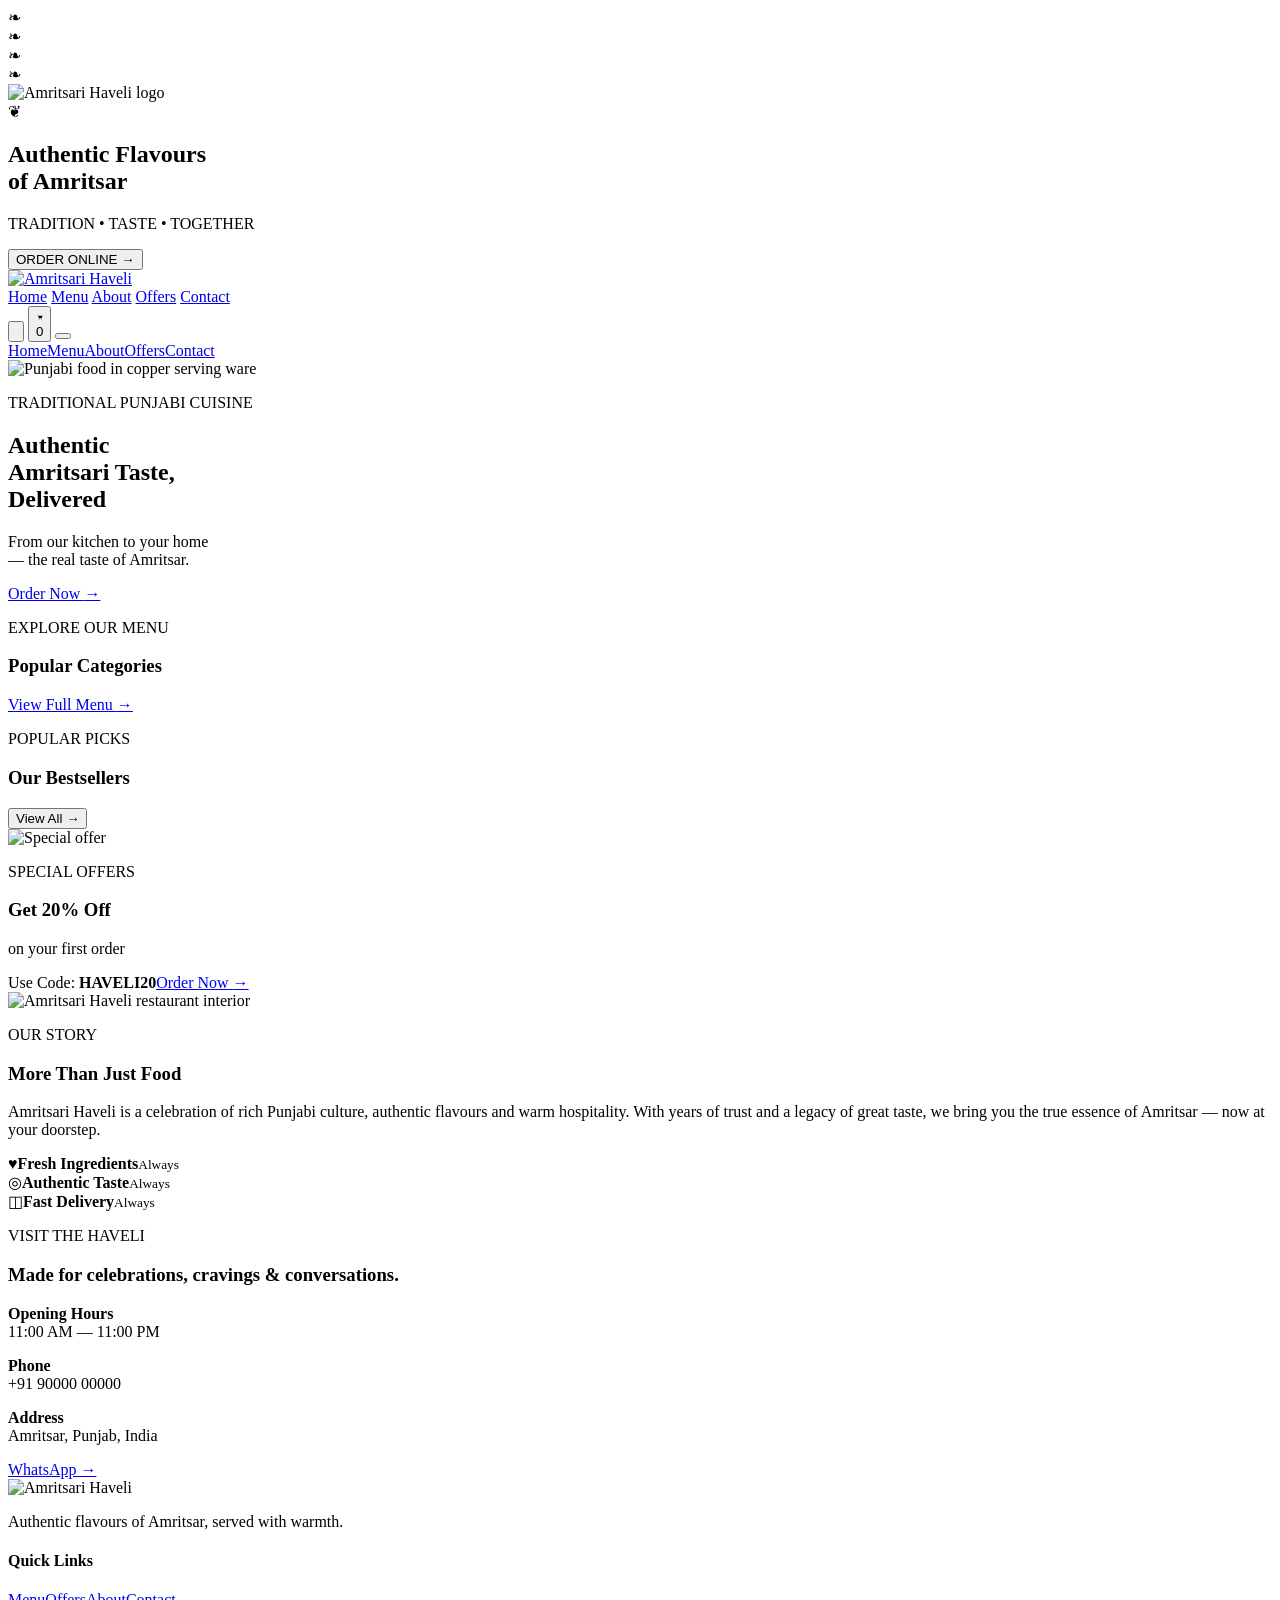
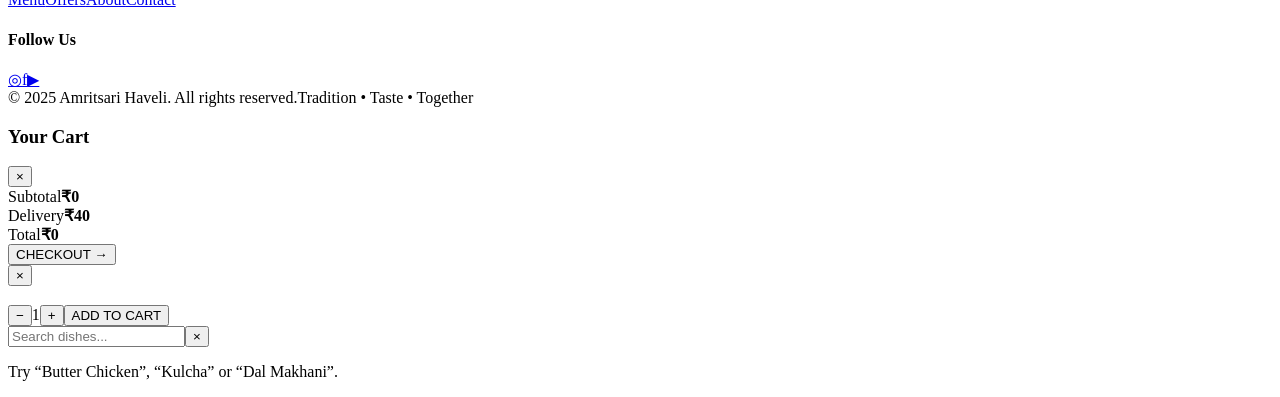
==== index.html @ 15bfca4c "hugtyrt" ====
<!doctype html>
<html lang="en">
<head>
  <meta charset="utf-8">
  <meta name="viewport" content="width=device-width, initial-scale=1, viewport-fit=cover">
  <title>Amritsari Haveli — World Record Holder Restaurant Chain</title>
  <meta name="description" content="Authentic flavours of Amritsar, delivered from Amritsari Haveli.">
  <link rel="preconnect" href="https://fonts.googleapis.com">
  <link rel="preconnect" href="https://fonts.gstatic.com" crossorigin>
  <link href="https://fonts.googleapis.com/css2?family=DM+Sans:wght@400;500;600;700&family=Playfair+Display:wght@500;600;700&display=swap" rel="stylesheet">
  <link rel="stylesheet" href="css/style.css">
  <link rel="stylesheet" href="css/responsive.css">
</head>
<body>
  <div class="grain"></div>
  <section id="splash" class="splash" aria-label="Welcome">
    <div class="splash-frame">
      <div class="orn orn-tl">❧</div><div class="orn orn-tr">❧</div>
      <div class="orn orn-bl">❧</div><div class="orn orn-br">❧</div>
      <div class="splash-topline"></div>
      <div class="splash-brand">
        <img src="assets/logo/logo-large.png" alt="Amritsari Haveli logo" class="splash-logo">
        <div class="divider-ornament">❦</div>
        <h1>Authentic Flavours<br>of Amritsar</h1>
        <p class="eyebrow-wide">TRADITION <span>•</span> TASTE <span>•</span> TOGETHER</p>
        <button class="primary-cta enter-btn" type="button">ORDER ONLINE <span>→</span></button>
      </div>
      <div class="splash-architecture"></div>
    </div>
  </section>

  <div id="site" class="site hidden">
    <header class="navbar" id="top">
      <div class="nav-wrap">
        <a class="brand-link" href="#top" aria-label="Amritsari Haveli home">
          <img src="assets/logo/logo-nav.png" alt="Amritsari Haveli" class="nav-logo">
        </a>
        <nav class="desktop-nav" aria-label="Primary navigation">
          <a class="active" href="#top">Home</a>
          <a href="#menu">Menu</a>
          <a href="#about">About</a>
          <a href="#offers">Offers</a>
          <a href="#contact">Contact</a>
        </nav>
        <div class="nav-actions">
          <button class="icon-btn" aria-label="Search" id="searchBtn"><svg viewBox="0 0 24 24"><circle cx="11" cy="11" r="6.5"></circle><path d="m16 16 5 5"></path></svg></button>
          <button class="icon-btn cart-trigger" aria-label="Open cart" id="cartBtn"><svg viewBox="0 0 24 24"><path d="M5 6h2l1.4 9.2a2 2 0 0 0 2 1.7h6.8a2 2 0 0 0 1.9-1.5L21 9H8"></path><circle cx="10" cy="20" r="1.4"></circle><circle cx="18" cy="20" r="1.4"></circle></svg><span class="cart-badge" id="cartCount">0</span></button>
          <button class="icon-btn menu-toggle" aria-label="Open menu" id="menuToggle"><span></span><span></span><span></span></button>
        </div>
      </div>
      <div class="mobile-drawer" id="mobileDrawer">
        <a href="#top">Home</a><a href="#menu">Menu</a><a href="#about">About</a><a href="#offers">Offers</a><a href="#contact">Contact</a>
      </div>
    </header>

    <main>
      <section class="hero">
        <img src="assets/images/hero.jpg" alt="Punjabi food in copper serving ware" class="hero-img">
        <div class="hero-overlay"></div>
        <div class="hero-content">
          <p class="micro-label">TRADITIONAL PUNJABI CUISINE</p>
          <h2>Authentic<br>Amritsari Taste,<br><span>Delivered</span></h2>
          <p class="hero-copy">From our kitchen to your home<br>— the real taste of Amritsar.</p>
          <div class="hero-buttons"><a class="primary-cta small" href="#menu">Order Now <span>→</span></a></div>
        </div>
      </section>

      <section class="section categories" id="menu">
        <div class="section-head">
          <div><p class="micro-label dark">EXPLORE OUR MENU</p><h3>Popular Categories</h3></div>
          <a class="text-link" href="#full-menu">View Full Menu <span>→</span></a>
        </div>
        <div class="category-scroller" id="categoryScroller"></div>
      </section>

      <section class="section bestsellers" id="full-menu">
        <div class="section-head"><div><p class="micro-label dark">POPULAR PICKS</p><h3>Our Bestsellers</h3></div><button class="text-link ghost" id="viewAllBtn">View All <span>→</span></button></div>
        <div class="product-grid" id="productGrid"></div>
      </section>

      <section class="offer-banner" id="offers">
        <img src="assets/images/offer.jpg" alt="Special offer" />
        <div class="offer-overlay"></div>
        <div class="offer-copy">
          <p class="micro-label light">SPECIAL OFFERS</p><h3>Get 20% Off</h3><p>on your first order</p>
          <div class="offer-row"><span>Use Code: <b>HAVELI20</b></span><a class="outline-cta" href="#menu">Order Now <span>→</span></a></div>
        </div>
      </section>

      <section class="story section" id="about">
        <div class="story-media"><img src="assets/images/story.jpg" alt="Amritsari Haveli restaurant interior"></div>
        <div class="story-copy"><p class="micro-label dark">OUR STORY</p><h3>More Than Just Food</h3><p>Amritsari Haveli is a celebration of rich Punjabi culture, authentic flavours and warm hospitality. With years of trust and a legacy of great taste, we bring you the true essence of Amritsar — now at your doorstep.</p>
          <div class="features"><div><span class="feature-icon">♥</span><b>Fresh Ingredients</b><small>Always</small></div><div><span class="feature-icon">◎</span><b>Authentic Taste</b><small>Always</small></div><div><span class="feature-icon">◫</span><b>Fast Delivery</b><small>Always</small></div></div>
        </div>
      </section>

      <section class="contact-strip section" id="contact">
        <div><p class="micro-label dark">VISIT THE HAVELI</p><h3>Made for celebrations, cravings & conversations.</h3></div>
        <div class="contact-card"><p><b>Opening Hours</b><br>11:00 AM — 11:00 PM</p><p><b>Phone</b><br>+91 90000 00000</p><p><b>Address</b><br>Amritsar, Punjab, India</p><a href="https://wa.me/919000000000" class="whatsapp" target="_blank" rel="noopener">WhatsApp →</a></div>
      </section>
    </main>

    <footer class="footer">
      <div class="footer-grid"><div><img src="assets/logo/logo-footer.png" class="footer-logo" alt="Amritsari Haveli"><p>Authentic flavours of Amritsar, served with warmth.</p></div><div><h4>Quick Links</h4><a href="#menu">Menu</a><a href="#offers">Offers</a><a href="#about">About</a><a href="#contact">Contact</a></div><div><h4>Follow Us</h4><div class="socials"><a href="#">◎</a><a href="#">f</a><a href="#">▶</a></div></div></div>
      <div class="footer-bottom"><span>© 2025 Amritsari Haveli. All rights reserved.</span><span>Tradition • Taste • Together</span></div>
    </footer>
  </div>

  <div class="cart-panel" id="cartPanel" aria-hidden="true"><div class="cart-backdrop" id="cartBackdrop"></div><aside class="cart-drawer"><div class="cart-head"><h3>Your Cart</h3><button class="close-cart" id="closeCart">×</button></div><div id="cartItems" class="cart-items"></div><div class="cart-summary"><div><span>Subtotal</span><b id="subtotal">₹0</b></div><div><span>Delivery</span><b id="delivery">₹40</b></div><div class="total"><span>Total</span><b id="total">₹0</b></div><button class="primary-cta full" id="checkoutBtn">CHECKOUT <span>→</span></button></div></aside></div>

  <div class="product-modal" id="productModal" aria-hidden="true"><div class="modal-backdrop" id="modalBackdrop"></div><div class="modal-card"><button class="modal-close" id="modalClose">×</button><img id="modalImage" src="" alt=""><div class="modal-content"><p class="micro-label dark" id="modalType"></p><h3 id="modalName"></h3><p id="modalDesc"></p><div class="modal-meta"><span id="modalRating"></span><b id="modalPrice"></b></div><div class="qty-row"><button id="qtyMinus">−</button><span id="qtyValue">1</span><button id="qtyPlus">+</button><button class="primary-cta small modal-add" id="modalAdd">ADD TO CART</button></div></div></div></div>

  <div class="search-pop" id="searchPop"><div><input id="searchInput" placeholder="Search dishes..." autocomplete="off"><button id="closeSearch">×</button></div><p>Try “Butter Chicken”, “Kulcha” or “Dal Makhani”.</p></div>

  <script src="js/main.js"></script>
  <script src="js/menu.js"></script>
  <script src="js/cart.js"></script>
</body>
</html>
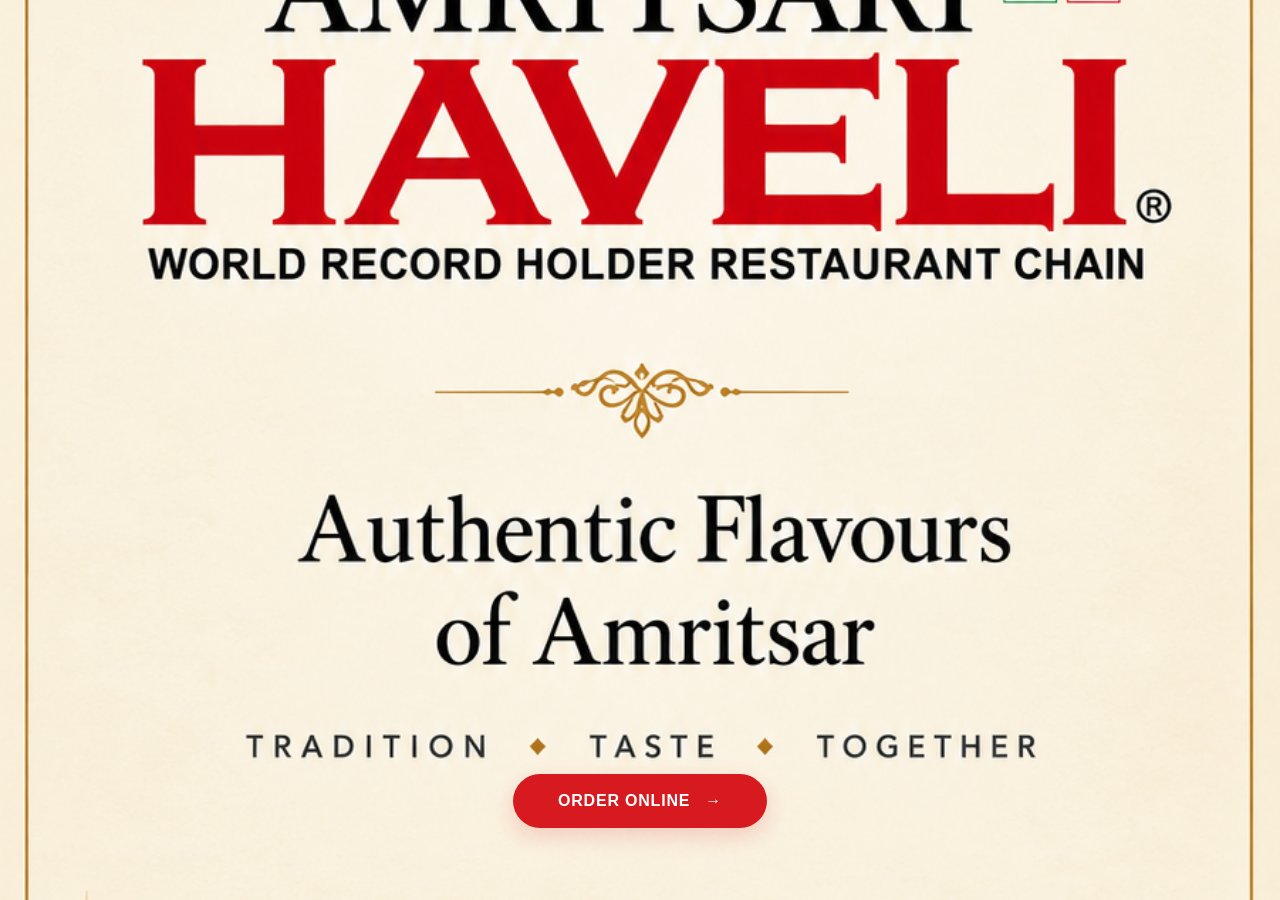
==== commit fab701b3: "jkhjgfdfxcgvhbjnkhugyftgvh" ====
--- a/index.html
+++ b/index.html
@@ -13,20 +13,11 @@
 </head>
 <body>
   <div class="grain"></div>
-  <section id="splash" class="splash" aria-label="Welcome">
-    <div class="splash-frame">
-      <div class="orn orn-tl">❧</div><div class="orn orn-tr">❧</div>
-      <div class="orn orn-bl">❧</div><div class="orn orn-br">❧</div>
-      <div class="splash-topline"></div>
-      <div class="splash-brand">
-        <img src="assets/logo/logo-large.png" alt="Amritsari Haveli logo" class="splash-logo">
-        <div class="divider-ornament">❦</div>
-        <h1>Authentic Flavours<br>of Amritsar</h1>
-        <p class="eyebrow-wide">TRADITION <span>•</span> TASTE <span>•</span> TOGETHER</p>
-        <button class="primary-cta enter-btn" type="button">ORDER ONLINE <span>→</span></button>
-      </div>
-      <div class="splash-architecture"></div>
-    </div>
+ <section id="splash" class="splash" aria-label="Welcome">
+    <!-- Apni image ka exact naam niche src mein likhein -->
+    <img src="assets/logo/opening-page.png" alt="Amritsari Haveli" class="full-bg-img">
+    
+    <button class="primary-cta enter-btn" type="button">ORDER ONLINE <span>→</span></button>
   </section>
 
   <div id="site" class="site hidden">
--- a/css/style.css
+++ b/css/style.css
@@ -0,0 +1,166 @@
+:root{--red:#d71920;--ivory:#f7f3eb;--gold:#b08a45;--charcoal:#1c1c1c;--brown:#4a2e1f;--line:#e3d7c5;--serif:'Playfair Display',Georgia,serif;--sans:'DM Sans',Arial,sans-serif}
+*{box-sizing:border-box}
+html{scroll-behavior:smooth}
+body{margin:0;background:var(--ivory);color:var(--charcoal);font-family:var(--sans);overflow-x:hidden}
+.grain{position:fixed;inset:0;pointer-events:none;opacity:.025;background-image:url("data:image/svg+xml,%3Csvg xmlns='http://www.w3.org/2000/svg' width='140' height='140' viewBox='0 0 140 140'%3E%3Cfilter id='n'%3E%3CfeTurbulence type='fractalNoise' baseFrequency='.9' numOctaves='3' stitchTiles='stitch'/%3E%3C/filter%3E%3Crect width='100%25' height='100%25' filter='url(%23n)' opacity='.5'/%3E%3C/svg%3E");z-index:20}
+.hidden{display:none}
+
+/* --- NEW SPLASH SCREEN CSS --- */
+.splash {
+  position: fixed;
+  inset: 0;
+  width: 100vw;
+  height: 100vh;
+  display: flex;
+  flex-direction: column;
+  justify-content: flex-end;
+  align-items: center;
+  z-index: 9999;
+  background: var(--ivory);
+  transition: opacity 0.5s ease;
+}
+.splash.hidden {
+  opacity: 0;
+  pointer-events: none;
+}
+.full-bg-img {
+  position: absolute;
+  top: 0;
+  left: 0;
+  width: 100%;
+  height: 100%;
+  object-fit: cover;
+  z-index: 1;
+}
+.splash .enter-btn {
+  margin-bottom: 8vh;
+  z-index: 10;
+  position: relative;
+  font-size: 16px;
+  padding: 18px 45px;
+}
+
+/* --- SHARED BUTTON STYLES (DO NOT DELETE) --- */
+.primary-cta{border:0;background:var(--red);color:#fff;text-decoration:none;display:inline-flex;align-items:center;justify-content:center;gap:15px;padding:17px 36px;border-radius:999px;font-weight:700;letter-spacing:.8px;cursor:pointer;box-shadow:0 8px 22px rgba(215,25,32,.18);transition:.25s transform,.25s box-shadow,.25s background}
+.primary-cta:hover{transform:translateY(-2px);box-shadow:0 12px 26px rgba(215,25,32,.24);background:#c5151b}
+
+/* --- MAIN WEBSITE STYLES --- */
+.site{animation:fadeIn .5s ease}
+.navbar{position:sticky;top:0;z-index:30;background:rgba(247,243,235,.98);border-bottom:1px solid var(--line)}
+.nav-wrap{height:62px;display:grid;grid-template-columns:1fr auto 1fr;align-items:center;max-width:1280px;margin:auto;padding:0 34px}
+.brand-link{display:flex;align-items:center}
+.nav-logo{width:104px;height:48px;object-fit:contain}
+.desktop-nav{display:flex;gap:36px;align-items:center}
+.desktop-nav a{font-size:12px;text-transform:capitalize;color:#252525;text-decoration:none;padding:22px 0;position:relative}
+.desktop-nav a.active{color:var(--red);font-weight:600}
+.desktop-nav a.active:after{content:'';position:absolute;height:2px;background:var(--red);left:0;right:0;bottom:12px}
+.nav-actions{justify-self:end;display:flex;align-items:center;gap:15px}
+.icon-btn{border:0;background:none;padding:4px;cursor:pointer;position:relative}
+.icon-btn svg{width:19px;height:19px;fill:none;stroke:#111;stroke-width:1.8;stroke-linecap:round;stroke-linejoin:round}
+.cart-badge{position:absolute;right:-5px;top:-7px;width:15px;height:15px;background:var(--red);color:#fff;border-radius:50%;font:700 9px/15px var(--sans);text-align:center}
+.menu-toggle{display:none}
+.mobile-drawer{display:none}
+.hero{max-width:1280px;margin:auto;height:min(32vw,350px);min-height:290px;position:relative;overflow:hidden}
+.hero-img,.offer-banner>img{width:100%;height:100%;object-fit:cover;display:block}
+.hero-overlay{position:absolute;inset:0;background:linear-gradient(90deg,rgba(0,0,0,.68),rgba(0,0,0,.16) 65%,rgba(0,0,0,.02))}
+.hero-content{position:absolute;left:7%;top:50%;transform:translateY(-50%);color:#fff;z-index:2}
+.micro-label{font-size:10px;letter-spacing:3px;margin:0 0 12px;font-weight:700}
+.micro-label.dark{color:#9d6e36}
+.micro-label.light{color:#e6c78e}
+.hero h2{font:600 clamp(37px,4.5vw,64px)/.96 var(--serif);margin:0}
+.hero h2 span{color:var(--red)}
+.hero-copy{font-size:13px;line-height:1.45;margin:14px 0 16px}
+.primary-cta.small{padding:10px 20px;font-size:12px}
+.section{max-width:1280px;margin:auto;padding:28px 28px}
+.section-head{display:flex;align-items:flex-end;justify-content:space-between;gap:15px;margin-bottom:15px}
+.section-head h3,.story h3,.contact-strip h3{font:600 27px/1.1 var(--serif);margin:0}
+.text-link{color:var(--red);font-size:11px;text-decoration:none;border:0;background:none;cursor:pointer;padding:0 0 3px}
+.text-link span{padding-left:6px}
+.category-scroller{display:grid;grid-template-columns:repeat(7,1fr);gap:8px}
+.category-card{background:#f9f4eb;border:1px solid var(--line);border-radius:8px;padding:8px;text-align:center;cursor:pointer;transition:.2s transform,.2s border-color,.2s box-shadow}
+.category-card:hover{transform:translateY(-2px);border-color:#cfb68e;box-shadow:0 7px 15px rgba(78,56,25,.08)}
+.category-card img{width:100%;height:82px;object-fit:cover;border-radius:6px}
+.category-card span{display:block;font:500 11px var(--serif);margin-top:4px}
+.product-grid{display:grid;grid-template-columns:repeat(4,1fr);gap:10px}
+.product-card{background:#fff;border:1px solid #eadfce;border-radius:8px;overflow:hidden;box-shadow:0 4px 10px rgba(77,54,20,.06);transition:.22s transform}
+.product-card:hover{transform:translateY(-3px)}
+.product-card img{width:100%;height:132px;object-fit:cover;display:block;cursor:pointer}
+.product-body{padding:8px 9px 10px}
+.product-name{font:600 12px/1.2 var(--serif);margin:0 0 5px}
+.meta{display:flex;align-items:center;gap:7px;font-size:10px;color:#6e6e6e}
+.veg-dot{width:8px;height:8px;border:1px solid #2e7a36;display:inline-block;border-radius:50%;position:relative}
+.veg-dot:after{content:'';position:absolute;width:3px;height:3px;background:#2e7a36;border-radius:50%;inset:1.5px}
+.nonveg .veg-dot{border-color:#a62727}
+.nonveg .veg-dot:after{background:#a62727}
+.price-row{display:flex;align-items:center;justify-content:space-between;margin-top:7px}
+.price{font-weight:800;color:var(--red);font-size:14px}
+.add-btn{border:0;background:var(--red);color:#fff;padding:8px 11px;border-radius:999px;font-size:10px;font-weight:700;cursor:pointer;transition:.2s}
+.add-btn:hover{background:#bd141a}
+.offer-banner{max-width:1280px;margin:4px auto 28px;height:124px;position:relative;overflow:hidden;border-radius:6px}
+.offer-overlay{position:absolute;inset:0;background:linear-gradient(90deg,rgba(123,0,2,.78),rgba(123,0,2,.32))}
+.offer-copy{position:absolute;left:5.3%;top:50%;transform:translateY(-50%);color:#fff}
+.offer-copy h3{font:600 28px/1 var(--serif);margin:0 0 3px;text-transform:capitalize}
+.offer-copy>p:not(.micro-label){font-size:13px;margin:0 0 9px}
+.offer-row{display:flex;align-items:center;gap:28px;font-size:10px}
+.offer-row b{font-weight:700}
+.outline-cta{border:1px solid rgba(255,255,255,.72);color:#fff;text-decoration:none;padding:8px 15px;border-radius:999px;font-size:10px}
+.outline-cta span{padding-left:7px}
+.story{display:grid;grid-template-columns:1fr 1.35fr;gap:24px;align-items:center;padding-top:2px;padding-bottom:26px}
+.story-media{height:125px;overflow:hidden;border:1px solid #dbc8aa;border-radius:5px}
+.story-media img{width:100%;height:100%;object-fit:cover}
+.story-copy>p:not(.micro-label){font-size:11px;line-height:1.55;color:#4e4e4e;margin:10px 0 14px;max-width:580px}
+.features{display:grid;grid-template-columns:repeat(3,1fr);gap:14px}
+.features>div{display:grid;grid-template-columns:30px 1fr;grid-template-rows:auto auto;column-gap:8px;align-items:center}
+.feature-icon{grid-row:1/3;width:28px;height:28px;border-radius:50%;border:1px solid #c7935b;color:#8a5a2e;display:grid;place-items:center;font-size:13px}
+.features b{font-size:9px}
+.features small{font-size:8px;color:#858585}
+.contact-strip{border-top:1px solid var(--line);display:grid;grid-template-columns:1fr auto;gap:30px;align-items:center}
+.contact-card{display:grid;grid-template-columns:repeat(3,1fr) auto;gap:18px;align-items:center;background:#f2eadf;border:1px solid var(--line);padding:14px 16px;border-radius:8px}
+.contact-card p{font-size:9px;line-height:1.4;margin:0}
+.whatsapp{background:#2e8d4c;color:#fff;text-decoration:none;padding:10px 14px;border-radius:999px;font-size:10px}
+.footer{background:#151515;color:#f4eee2;border-top:1px solid #363636;margin-top:4px}
+.footer-grid{max-width:1280px;margin:auto;display:grid;grid-template-columns:2fr 1fr 1fr;gap:40px;padding:26px 28px}
+.footer-logo{width:128px}
+.footer p{font-size:10px;color:#aaa;max-width:260px;line-height:1.5}
+.footer h4{font:600 13px var(--serif);margin:0 0 9px;color:#fff}
+.footer a{display:block;color:#aaa;text-decoration:none;font-size:10px;margin:7px 0}
+.socials{display:flex;gap:8px}
+.socials a{width:24px;height:24px;border:1px solid #4a4a4a;border-radius:50%;display:grid;place-items:center;margin:0}
+.footer-bottom{max-width:1280px;margin:auto;border-top:1px solid #333;padding:11px 28px;display:flex;justify-content:space-between;color:#737373;font-size:8px}
+.cart-panel,.product-modal{position:fixed;inset:0;z-index:50;display:none}
+.cart-panel.open,.product-modal.open{display:block}
+.cart-backdrop,.modal-backdrop{position:absolute;inset:0;background:rgba(0,0,0,.5)}
+.cart-drawer{position:absolute;right:0;top:0;height:100%;width:min(440px,100%);background:var(--ivory);padding:20px;display:flex;flex-direction:column;animation:slideIn .28s ease}
+.cart-head{display:flex;align-items:center;justify-content:space-between;border-bottom:1px solid var(--line);padding-bottom:12px}
+.cart-head h3{font:600 24px var(--serif);margin:0}
+.close-cart,.modal-close{border:0;background:none;font-size:28px;cursor:pointer;color:#222}
+.cart-items{flex:1;overflow:auto;padding:12px 0}
+.cart-item{display:grid;grid-template-columns:66px 1fr auto;gap:10px;padding:9px 0;border-bottom:1px solid #e6dac8}
+.cart-item img{width:66px;height:55px;object-fit:cover;border-radius:5px}
+.cart-item h4{font:600 13px var(--serif);margin:0 0 3px}
+.cart-item p{margin:0;font-size:10px;color:#777}
+.qty-mini{display:flex;align-items:center;gap:7px;margin-top:7px}
+.qty-mini button{width:24px;height:24px;border:1px solid var(--line);background:#fff;border-radius:50%;cursor:pointer}
+.cart-summary>div{display:flex;justify-content:space-between;font-size:12px;padding:5px 0}
+.cart-summary .total{border-top:1px solid var(--line);margin-top:5px;padding-top:10px;font-size:15px}
+.primary-cta.full{width:100%;margin-top:10px}
+.modal-card{position:absolute;left:50%;top:50%;transform:translate(-50%,-50%);width:min(760px,92vw);background:var(--ivory);display:grid;grid-template-columns:1fr 1fr;border-radius:12px;overflow:hidden;box-shadow:0 24px 60px rgba(0,0,0,.28);animation:pop .22s ease}
+.modal-card>img{width:100%;height:100%;min-height:350px;object-fit:cover}
+.modal-content{padding:30px}
+.modal-content h3{font:600 34px/1.05 var(--serif);margin:8px 0}
+.modal-content p{font-size:12px;line-height:1.6;color:#666}
+.modal-meta{display:flex;justify-content:space-between;align-items:center;margin:20px 0;font-size:13px}
+.modal-meta b{font-size:18px;color:var(--red)}
+.qty-row{display:flex;align-items:center;gap:9px}
+.qty-row>button:not(.modal-add){width:34px;height:34px;border-radius:50%;border:1px solid var(--line);background:#fff;cursor:pointer}
+.qty-row span{width:18px;text-align:center}
+.modal-add{margin-left:auto}
+.search-pop{position:fixed;top:67px;right:18px;z-index:40;background:var(--ivory);border:1px solid var(--line);box-shadow:0 12px 30px rgba(0,0,0,.12);width:min(380px,calc(100vw - 36px));padding:13px;display:none;border-radius:8px}
+.search-pop.open{display:block}
+.search-pop>div{display:flex;gap:7px}
+.search-pop input{flex:1;border:1px solid var(--line);background:#fff;padding:10px;border-radius:5px;font:12px var(--sans);outline:none}
+.search-pop button{border:0;background:none;font-size:20px;cursor:pointer}
+.search-pop p{font-size:10px;color:#777;margin:8px 0 0}
+@keyframes fadeIn{from{opacity:0}to{opacity:1}}
+@keyframes slideIn{from{transform:translateX(100%)}to{transform:translateX(0)}}
+@keyframes pop{from{opacity:0;transform:translate(-50%,-48%) scale(.98)}to{opacity:1;transform:translate(-50%,-50%) scale(1)}}
--- a/css/responsive.css
+++ b/css/responsive.css
@@ -0,0 +1,3 @@
+@media (max-width:900px){.nav-wrap{grid-template-columns:1fr auto;padding:0 18px}.desktop-nav{display:none}.menu-toggle{display:inline-flex;flex-direction:column;gap:3px}.menu-toggle span{display:block;width:18px;height:1.5px;background:#111}.mobile-drawer{display:grid;grid-template-columns:1fr 1fr;gap:0;background:var(--ivory);border-top:1px solid var(--line);max-height:0;overflow:hidden;transition:max-height .25s ease}.mobile-drawer.open{max-height:260px}.mobile-drawer a{padding:14px 18px;border-bottom:1px solid var(--line);font-size:12px;text-decoration:none;color:#222}.hero{height:54vw;min-height:310px}.hero-content{left:6%}.category-scroller{display:flex;overflow:auto;scrollbar-width:none;gap:8px;padding-bottom:4px}.category-scroller::-webkit-scrollbar{display:none}.category-card{min-width:112px}.product-grid{grid-template-columns:repeat(2,1fr)}.offer-banner{margin-left:14px;margin-right:14px}.story{grid-template-columns:1fr}.contact-strip{grid-template-columns:1fr}.contact-card{grid-template-columns:1fr 1fr}.footer-grid{grid-template-columns:1.7fr 1fr}.modal-card{grid-template-columns:1fr}.modal-card>img{height:220px;min-height:0}.modal-content{padding:22px}}
+@media (max-width:560px){.splash{padding:8px}.splash-frame{min-height:calc(100svh - 16px)}.splash-brand{padding:17vh 12px 25vh}.splash-logo{width:83vw;max-height:220px}.splash h1{font-size:34px}.eyebrow-wide{font-size:9px;letter-spacing:2.6px;margin:15px 0 25px}.primary-cta{padding:14px 25px}.splash-architecture{height:27%}.hero{height:66svh;min-height:460px}.hero-content{top:auto;bottom:38px;transform:none;left:22px;right:22px}.hero-overlay{background:linear-gradient(0deg,rgba(0,0,0,.76),rgba(0,0,0,.06) 72%)}.hero h2{font-size:47px}.hero-copy{font-size:11px}.section{padding:24px 18px}.section-head{align-items:end}.section-head h3{font-size:25px}.product-grid{grid-template-columns:repeat(2,minmax(0,1fr));gap:8px}.product-card img{height:116px}.product-body{padding:7px}.product-name{font-size:11px}.price{font-size:12px}.add-btn{padding:7px 8px;font-size:9px}.offer-banner{height:132px;border-radius:0;margin:0}.offer-copy{left:20px}.offer-copy h3{font-size:25px}.offer-row{gap:12px}.story-media{height:185px}.features{gap:6px}.feature-icon{width:24px;height:24px;font-size:11px}.features>div{grid-template-columns:26px 1fr}.features b{font-size:8px}.features small{font-size:7px}.contact-card{grid-template-columns:1fr 1fr}.footer-grid{grid-template-columns:1fr 1fr;padding:24px 18px}.footer-grid>div:first-child{grid-column:1/-1}.footer-bottom{padding:10px 18px;gap:8px;flex-direction:column}.nav-logo{width:90px}.nav-actions{gap:12px}.modal-content h3{font-size:29px}.modal-add{padding:11px 16px}.cart-drawer{padding:16px}}
+@media (max-width:375px){.hero h2{font-size:42px}.category-card{min-width:104px}.category-card img{height:72px}.product-card img{height:104px}.product-name{font-size:10px}.section-head h3{font-size:23px}}
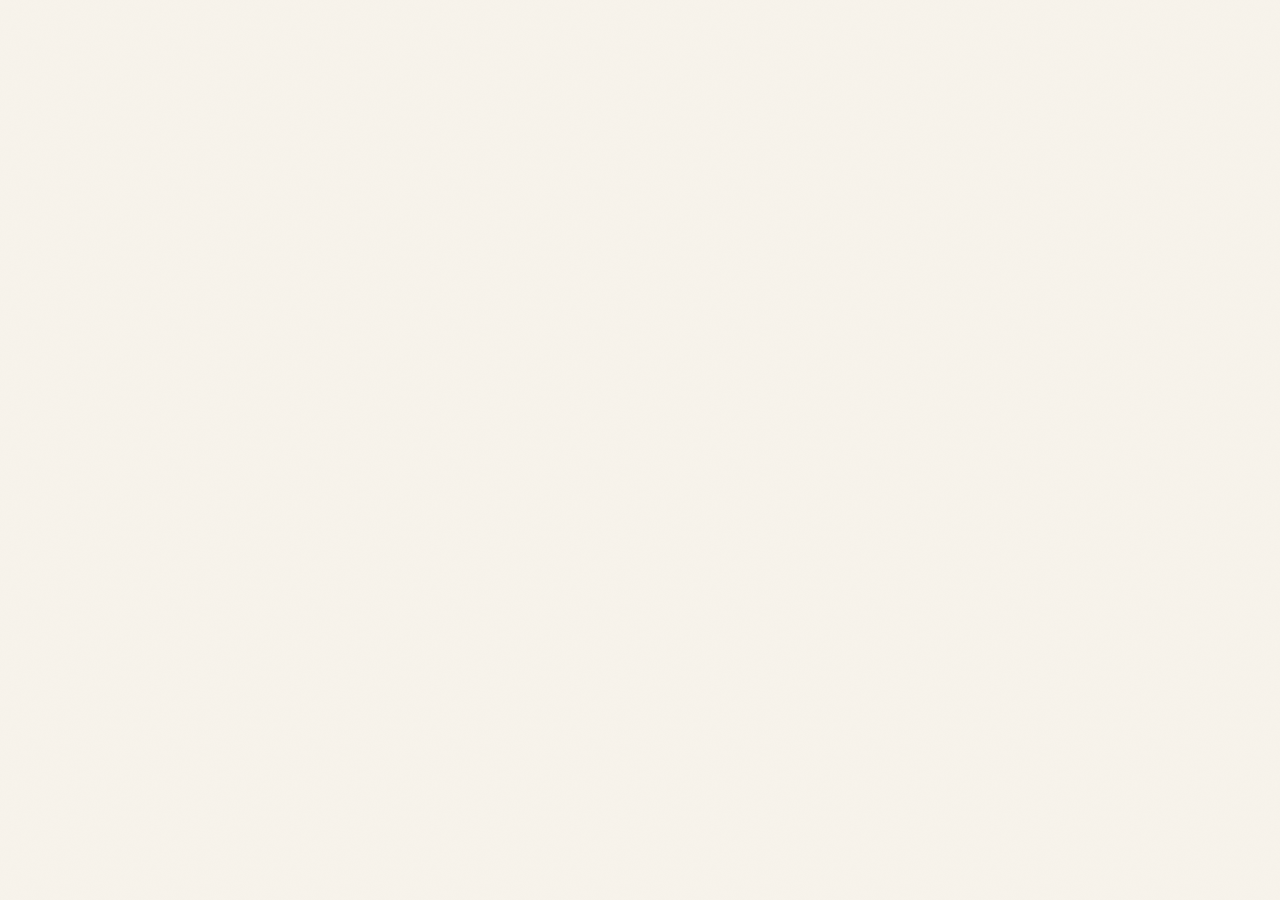
==== commit 3ba2f830: "hjdfxchjhkhuyff" ====
--- a/index.html
+++ b/index.html
@@ -14,11 +14,10 @@
 <body>
   <div class="grain"></div>
  <section id="splash" class="splash" aria-label="Welcome">
-    <!-- Apni image ka exact naam niche src mein likhein -->
-    <img src="assets/logo/opening-page.png" alt="Amritsari Haveli" class="full-bg-img">
-    
-    <button class="primary-cta enter-btn" type="button">ORDER ONLINE <span>→</span></button>
-  </section>
+    <img src="assets/logo/opening-page.png"
+         alt="Amritsari Haveli"
+         class="full-bg-img">
+</section>
 
   <div id="site" class="site hidden">
     <header class="navbar" id="top">
--- a/css/style.css
+++ b/css/style.css
@@ -29,7 +29,7 @@
   left: 0;
   width: 100%;
   height: 100%;
-  object-fit: cover;
+  object-fit: contain; /* Yahan cover ki jagah contain karna hai */
   z-index: 1;
 }
 .splash .enter-btn {
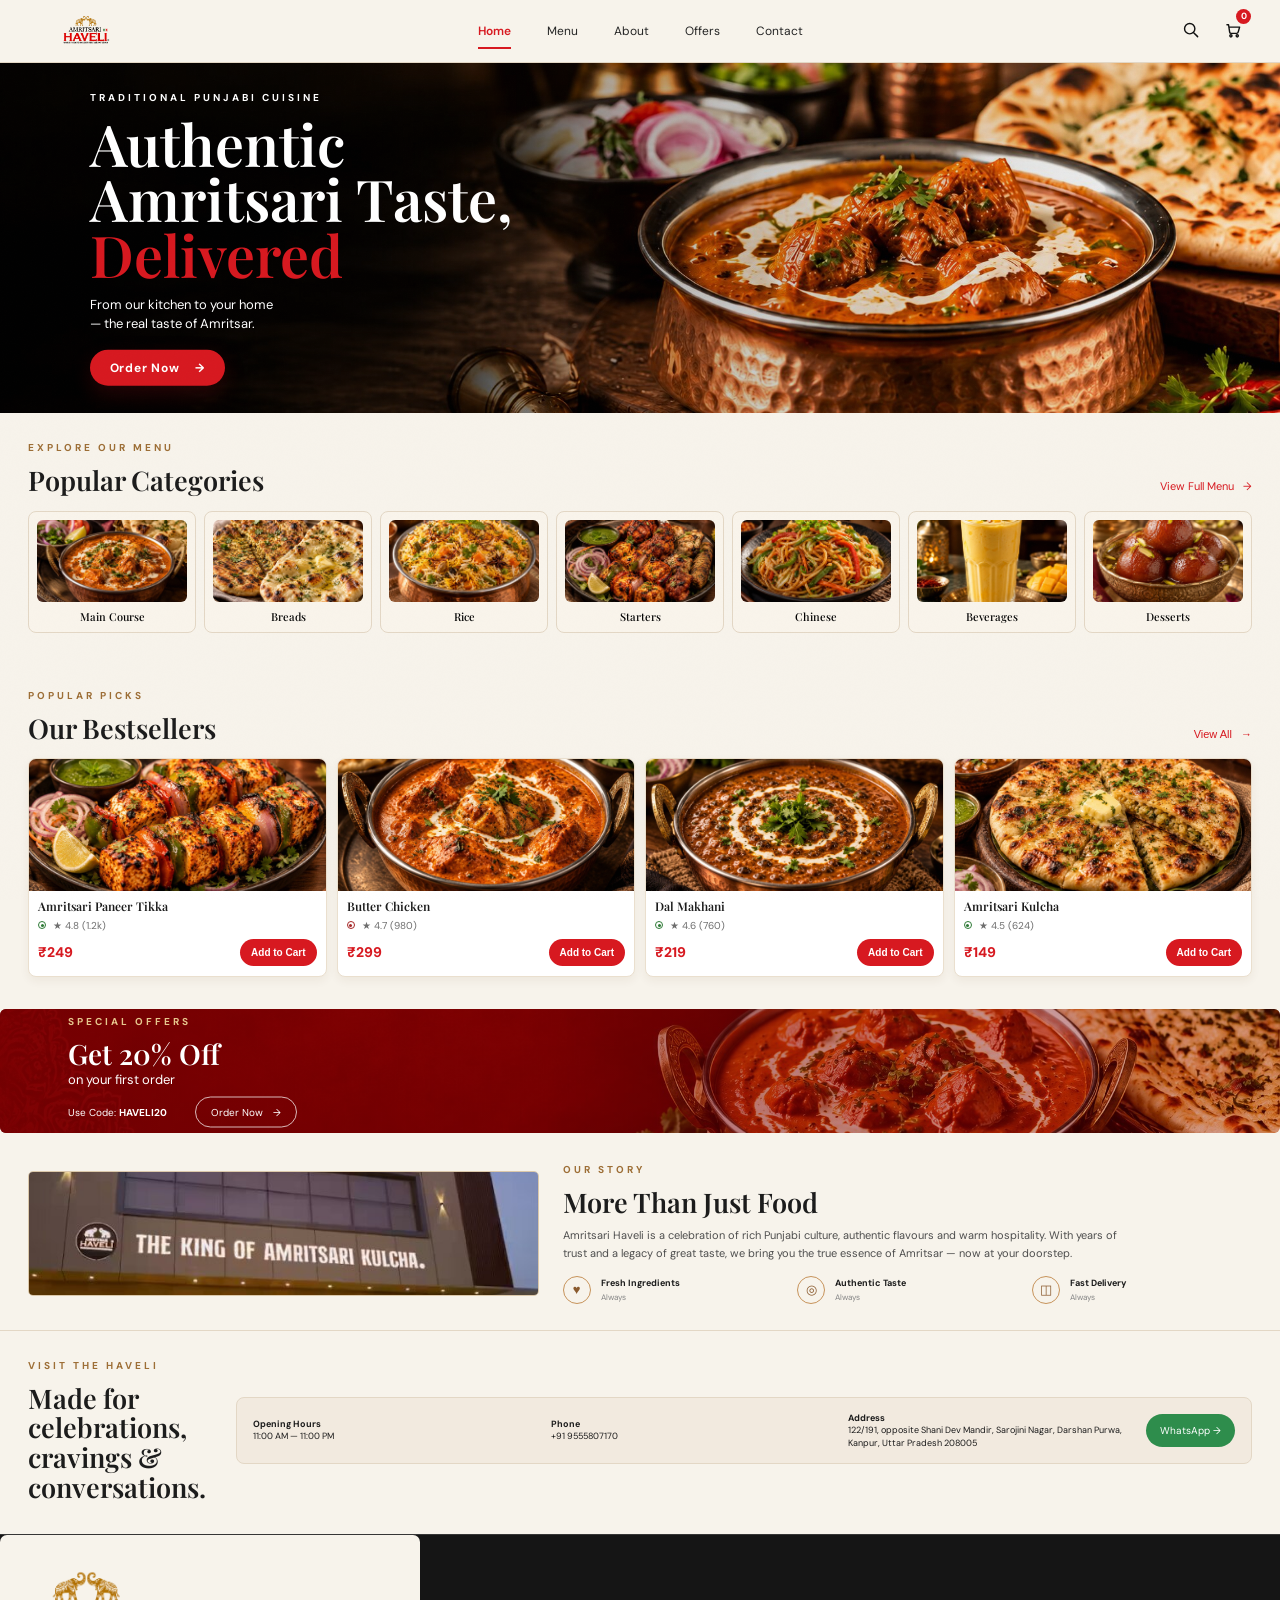
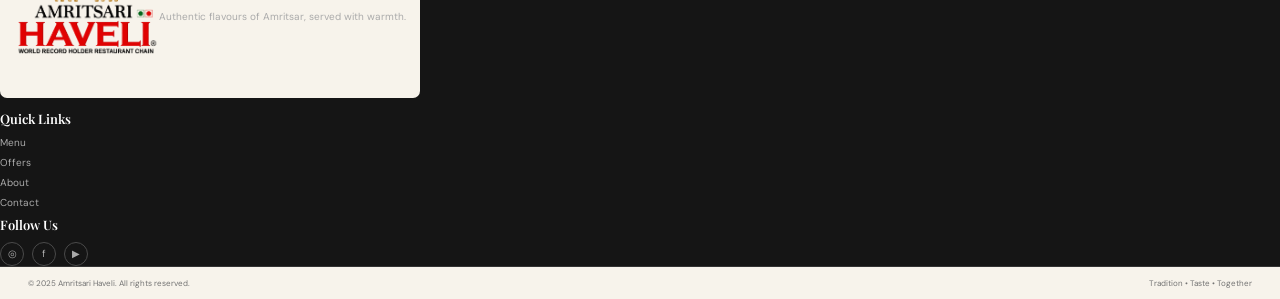
==== commit 080d58c2: "kkhsgh" ====
--- a/index.html
+++ b/index.html
@@ -86,12 +86,18 @@
 
       <section class="contact-strip section" id="contact">
         <div><p class="micro-label dark">VISIT THE HAVELI</p><h3>Made for celebrations, cravings & conversations.</h3></div>
-        <div class="contact-card"><p><b>Opening Hours</b><br>11:00 AM — 11:00 PM</p><p><b>Phone</b><br>+91 90000 00000</p><p><b>Address</b><br>Amritsar, Punjab, India</p><a href="https://wa.me/919000000000" class="whatsapp" target="_blank" rel="noopener">WhatsApp →</a></div>
+        <div class="contact-card"><p><b>Opening Hours</b><br>11:00 AM — 11:00 PM</p><p><b>Phone</b><br>+91 9555807170</p><p><b>Address</b><br>122/191, opposite Shani Dev Mandir, Sarojini Nagar,
+            Darshan Purwa, Kanpur, Uttar Pradesh 208005</p><a href="https://wa.me/919555807170" class="whatsapp" target="_blank" rel="noopener">WhatsApp →</a></div>
       </section>
     </main>
 
     <footer class="footer">
-      <div class="footer-grid"><div><img src="assets/logo/logo-footer.png" class="footer-logo" alt="Amritsari Haveli"><p>Authentic flavours of Amritsar, served with warmth.</p></div><div><h4>Quick Links</h4><a href="#menu">Menu</a><a href="#offers">Offers</a><a href="#about">About</a><a href="#contact">Contact</a></div><div><h4>Follow Us</h4><div class="socials"><a href="#">◎</a><a href="#">f</a><a href="#">▶</a></div></div></div>
+      <div class="footer-logo-box">
+    <img
+        src="assets/logo/logo-footer.png"
+        class="footer-logo"
+        alt="Amritsari Haveli">
+        <p>Authentic flavours of Amritsar, served with warmth.</p></div><div><h4>Quick Links</h4><a href="#menu">Menu</a><a href="#offers">Offers</a><a href="#about">About</a><a href="#contact">Contact</a></div><div><h4>Follow Us</h4><div class="socials"><a href="#">◎</a><a href="#">f</a><a href="#">▶</a></div></div></div>
       <div class="footer-bottom"><span>© 2025 Amritsari Haveli. All rights reserved.</span><span>Tradition • Taste • Together</span></div>
     </footer>
   </div>
--- a/css/style.css
+++ b/css/style.css
@@ -24,13 +24,13 @@
   pointer-events: none;
 }
 .full-bg-img {
-  position: absolute;
-  top: 0;
-  left: 0;
-  width: 100%;
-  height: 100%;
-  object-fit: contain; /* Yahan cover ki jagah contain karna hai */
-  z-index: 1;
+    position: absolute;
+    inset: 0;
+    width: 100%;
+    height: 100%;
+    object-fit: contain;
+    object-position: center top;
+    z-index: 1;
 }
 .splash .enter-btn {
   margin-bottom: 8vh;
@@ -163,4 +163,20 @@
 .search-pop p{font-size:10px;color:#777;margin:8px 0 0}
 @keyframes fadeIn{from{opacity:0}to{opacity:1}}
 @keyframes slideIn{from{transform:translateX(100%)}to{transform:translateX(0)}}
-@keyframes pop{from{opacity:0;transform:translate(-50%,-48%) scale(.98)}to{opacity:1;transform:translate(-50%,-50%) scale(1)}}+@keyframes pop{from{opacity:0;transform:translate(-50%,-48%) scale(.98)}to{opacity:1;transform:translate(-50%,-50%) scale(1)}}
+.footer-logo-box {
+    display: inline-flex;
+    align-items: center;
+    justify-content: center;
+    background: #f7f3eb;
+    padding: 10px 14px;
+    border-radius: 7px;
+    margin-bottom: 12px;
+}
+
+.footer-logo {
+    width: 145px;
+    height: auto;
+    object-fit: contain;
+    display: block;
+}
--- a/css/responsive.css
+++ b/css/responsive.css
@@ -1,3 +1,412 @@
-@media (max-width:900px){.nav-wrap{grid-template-columns:1fr auto;padding:0 18px}.desktop-nav{display:none}.menu-toggle{display:inline-flex;flex-direction:column;gap:3px}.menu-toggle span{display:block;width:18px;height:1.5px;background:#111}.mobile-drawer{display:grid;grid-template-columns:1fr 1fr;gap:0;background:var(--ivory);border-top:1px solid var(--line);max-height:0;overflow:hidden;transition:max-height .25s ease}.mobile-drawer.open{max-height:260px}.mobile-drawer a{padding:14px 18px;border-bottom:1px solid var(--line);font-size:12px;text-decoration:none;color:#222}.hero{height:54vw;min-height:310px}.hero-content{left:6%}.category-scroller{display:flex;overflow:auto;scrollbar-width:none;gap:8px;padding-bottom:4px}.category-scroller::-webkit-scrollbar{display:none}.category-card{min-width:112px}.product-grid{grid-template-columns:repeat(2,1fr)}.offer-banner{margin-left:14px;margin-right:14px}.story{grid-template-columns:1fr}.contact-strip{grid-template-columns:1fr}.contact-card{grid-template-columns:1fr 1fr}.footer-grid{grid-template-columns:1.7fr 1fr}.modal-card{grid-template-columns:1fr}.modal-card>img{height:220px;min-height:0}.modal-content{padding:22px}}
-@media (max-width:560px){.splash{padding:8px}.splash-frame{min-height:calc(100svh - 16px)}.splash-brand{padding:17vh 12px 25vh}.splash-logo{width:83vw;max-height:220px}.splash h1{font-size:34px}.eyebrow-wide{font-size:9px;letter-spacing:2.6px;margin:15px 0 25px}.primary-cta{padding:14px 25px}.splash-architecture{height:27%}.hero{height:66svh;min-height:460px}.hero-content{top:auto;bottom:38px;transform:none;left:22px;right:22px}.hero-overlay{background:linear-gradient(0deg,rgba(0,0,0,.76),rgba(0,0,0,.06) 72%)}.hero h2{font-size:47px}.hero-copy{font-size:11px}.section{padding:24px 18px}.section-head{align-items:end}.section-head h3{font-size:25px}.product-grid{grid-template-columns:repeat(2,minmax(0,1fr));gap:8px}.product-card img{height:116px}.product-body{padding:7px}.product-name{font-size:11px}.price{font-size:12px}.add-btn{padding:7px 8px;font-size:9px}.offer-banner{height:132px;border-radius:0;margin:0}.offer-copy{left:20px}.offer-copy h3{font-size:25px}.offer-row{gap:12px}.story-media{height:185px}.features{gap:6px}.feature-icon{width:24px;height:24px;font-size:11px}.features>div{grid-template-columns:26px 1fr}.features b{font-size:8px}.features small{font-size:7px}.contact-card{grid-template-columns:1fr 1fr}.footer-grid{grid-template-columns:1fr 1fr;padding:24px 18px}.footer-grid>div:first-child{grid-column:1/-1}.footer-bottom{padding:10px 18px;gap:8px;flex-direction:column}.nav-logo{width:90px}.nav-actions{gap:12px}.modal-content h3{font-size:29px}.modal-add{padding:11px 16px}.cart-drawer{padding:16px}}
-@media (max-width:375px){.hero h2{font-size:42px}.category-card{min-width:104px}.category-card img{height:72px}.product-card img{height:104px}.product-name{font-size:10px}.section-head h3{font-size:23px}}
+/* =========================================
+   TABLET / SMALL LAPTOP
+   ========================================= */
+
+@media (max-width: 900px) {
+
+    .nav-wrap {
+        grid-template-columns: 1fr auto;
+        padding: 0 18px;
+    }
+
+    .desktop-nav {
+        display: none;
+    }
+
+    .menu-toggle {
+        display: inline-flex;
+        flex-direction: column;
+        gap: 3px;
+    }
+
+    .menu-toggle span {
+        display: block;
+        width: 18px;
+        height: 1.5px;
+        background: #111;
+    }
+
+    .mobile-drawer {
+        display: grid;
+        grid-template-columns: 1fr 1fr;
+        gap: 0;
+        background: var(--ivory);
+        border-top: 1px solid var(--line);
+        max-height: 0;
+        overflow: hidden;
+        transition: max-height 0.25s ease;
+    }
+
+    .mobile-drawer.open {
+        max-height: 260px;
+    }
+
+    .mobile-drawer a {
+        padding: 14px 18px;
+        border-bottom: 1px solid var(--line);
+        font-size: 12px;
+        text-decoration: none;
+        color: #222;
+    }
+
+    .hero {
+        height: 54vw;
+        min-height: 310px;
+    }
+
+    .hero-content {
+        left: 6%;
+    }
+
+    .category-scroller {
+        display: flex;
+        overflow-x: auto;
+        overflow-y: hidden;
+        scrollbar-width: none;
+        gap: 8px;
+        padding-bottom: 4px;
+    }
+
+    .category-scroller::-webkit-scrollbar {
+        display: none;
+    }
+
+    .category-card {
+        min-width: 112px;
+    }
+
+    .product-grid {
+        grid-template-columns: repeat(2, 1fr);
+    }
+
+    .offer-banner {
+        margin-left: 14px;
+        margin-right: 14px;
+    }
+
+    .story {
+        grid-template-columns: 1fr;
+    }
+
+    .contact-strip {
+        grid-template-columns: 1fr;
+    }
+
+    .contact-card {
+        grid-template-columns: 1fr 1fr;
+    }
+
+    .footer-grid {
+        grid-template-columns: 1.7fr 1fr;
+    }
+
+    .modal-card {
+        grid-template-columns: 1fr;
+    }
+
+    .modal-card > img {
+        height: 220px;
+        min-height: 0;
+    }
+
+    .modal-content {
+        padding: 22px;
+    }
+
+}
+
+
+/* =========================================
+   MOBILE
+   ========================================= */
+
+@media (max-width: 560px) {
+
+    /* =========================
+       SPLASH SCREEN FIX
+       ========================= */
+
+    .splash {
+        padding: 0;
+        width: 100vw;
+        height: 100dvh;
+        min-height: 100svh;
+        overflow: hidden;
+        inset: 0;
+    }
+
+    .full-bg-img {
+        position: absolute;
+        inset: 0;
+        width: 100%;
+        height: 100%;
+        object-fit: cover;
+        object-position: center top;
+        display: block;
+    }
+
+
+    /* =========================
+       NAVBAR
+       ========================= */
+
+    .nav-wrap {
+        padding: 0 16px;
+    }
+
+    .nav-logo {
+        width: 90px;
+    }
+
+    .nav-actions {
+        gap: 12px;
+    }
+
+
+    /* =========================
+       HERO
+       ========================= */
+
+    .hero {
+        height: 66svh;
+        min-height: 460px;
+    }
+
+    .hero-img {
+        object-position: 68% center;
+    }
+
+    .hero-content {
+        top: auto;
+        bottom: 38px;
+        transform: none;
+        left: 22px;
+        right: 22px;
+    }
+
+    .hero-overlay {
+        background:
+            linear-gradient(
+                0deg,
+                rgba(0, 0, 0, 0.82) 0%,
+                rgba(0, 0, 0, 0.52) 35%,
+                rgba(0, 0, 0, 0.08) 78%
+            );
+    }
+
+    .hero h2 {
+        font-size: 47px;
+    }
+
+    .hero-copy {
+        font-size: 11px;
+    }
+
+
+    /* =========================
+       GENERAL SECTIONS
+       ========================= */
+
+    .section {
+        padding: 24px 18px;
+    }
+
+    .section-head {
+        align-items: end;
+    }
+
+    .section-head h3 {
+        font-size: 25px;
+    }
+
+
+    /* =========================
+       CATEGORY CARDS
+       ========================= */
+
+    .category-scroller {
+        gap: 8px;
+        padding-bottom: 6px;
+    }
+
+    .category-card {
+        min-width: 112px;
+    }
+
+
+    /* =========================
+       PRODUCT GRID
+       ========================= */
+
+    .product-grid {
+        grid-template-columns:
+            repeat(2, minmax(0, 1fr));
+        gap: 8px;
+    }
+
+    .product-card img {
+        height: 116px;
+    }
+
+    .product-body {
+        padding: 7px;
+    }
+
+    .product-name {
+        font-size: 11px;
+    }
+
+    .price {
+        font-size: 12px;
+    }
+
+    .add-btn {
+        padding: 7px 8px;
+        font-size: 9px;
+    }
+
+
+    /* =========================
+       OFFER BANNER
+       ========================= */
+
+    .offer-banner {
+        height: 132px;
+        border-radius: 0;
+        margin: 0;
+    }
+
+    .offer-copy {
+        left: 20px;
+    }
+
+    .offer-copy h3 {
+        font-size: 25px;
+    }
+
+    .offer-row {
+        gap: 12px;
+    }
+
+
+    /* =========================
+       STORY SECTION
+       ========================= */
+
+    .story-media {
+        height: 185px;
+    }
+
+    .features {
+        gap: 6px;
+    }
+
+    .feature-icon {
+        width: 24px;
+        height: 24px;
+        font-size: 11px;
+    }
+
+    .features > div {
+        grid-template-columns: 26px 1fr;
+    }
+
+    .features b {
+        font-size: 8px;
+    }
+
+    .features small {
+        font-size: 7px;
+    }
+
+
+    /* =========================
+       CONTACT
+       ========================= */
+
+    .contact-card {
+        grid-template-columns: 1fr 1fr;
+    }
+
+
+    /* =========================
+       FOOTER
+       ========================= */
+
+    .footer-grid {
+        grid-template-columns: 1fr 1fr;
+        padding: 24px 18px;
+    }
+
+    .footer-grid > div:first-child {
+        grid-column: 1 / -1;
+    }
+
+    .footer-bottom {
+        padding: 10px 18px;
+        gap: 8px;
+        flex-direction: column;
+    }
+    .footer-logo-box {
+    padding: 8px 12px;
+    }
+
+    .footer-logo {
+    width: 135px;
+    }
+
+    /* =========================
+       PRODUCT MODAL
+       ========================= */
+
+    .modal-content h3 {
+        font-size: 29px;
+    }
+
+    .modal-add {
+        padding: 11px 16px;
+    }
+
+
+    /* =========================
+       CART
+       ========================= */
+
+    .cart-drawer {
+        padding: 16px;
+    }
+
+}
+
+
+/* =========================================
+   VERY SMALL MOBILE
+   ========================================= */
+
+@media (max-width: 375px) {
+
+    .hero h2 {
+        font-size: 42px;
+    }
+
+    .category-card {
+        min-width: 104px;
+    }
+
+    .category-card img {
+        height: 72px;
+    }
+
+    .product-card img {
+        height: 104px;
+    }
+
+    .product-name {
+        font-size: 10px;
+    }
+
+    .section-head h3 {
+        font-size: 23px;
+    }
+
+}
